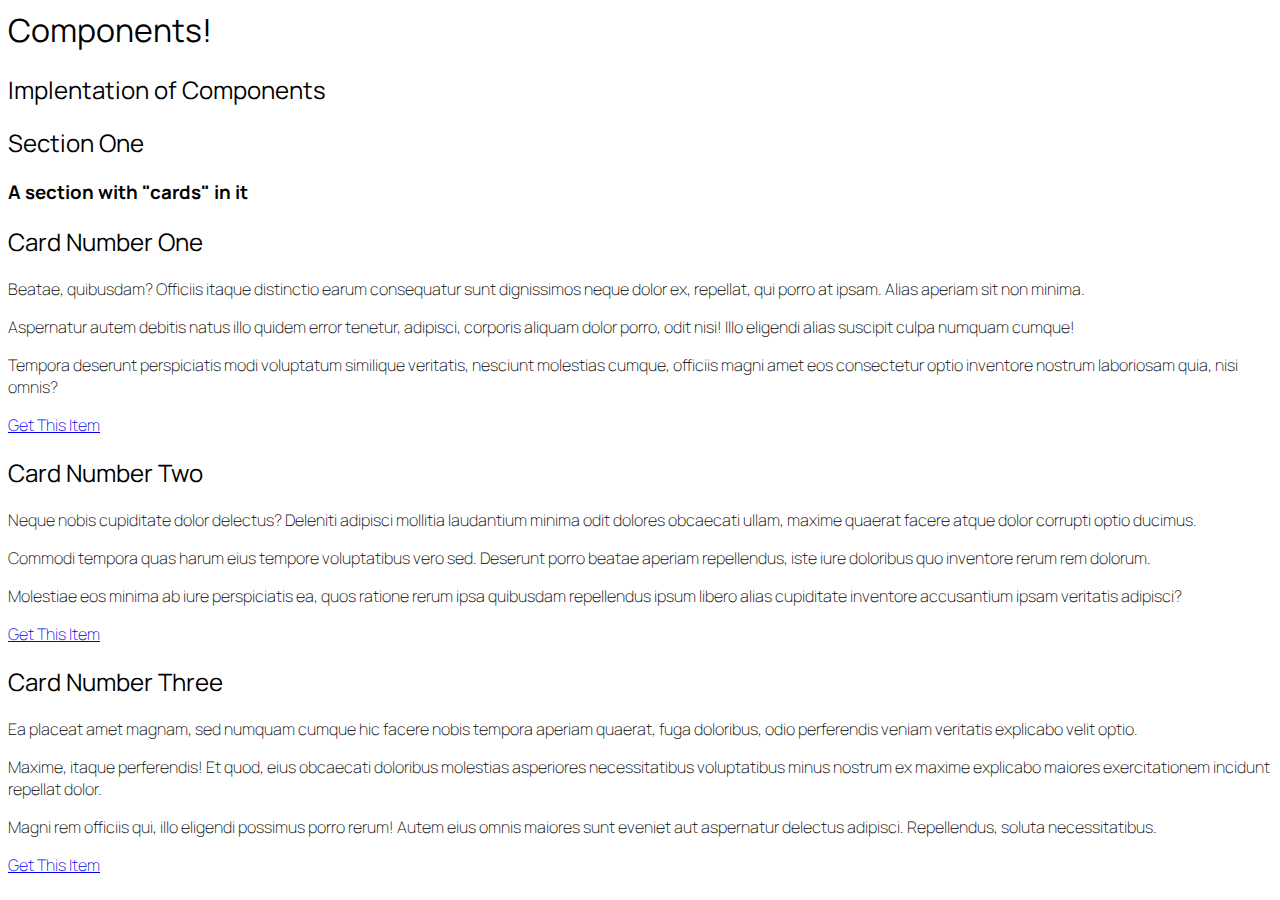
==== challengeCardOne.html @ fa43d9e9 "quick setup" ====
<html lang="en">
<head>
    <meta charset="UTF-8">
    <meta name="viewport" content="width=device-width, initial-scale=1.0">
    <title>Cards Challenge One</title>
    <link rel="stylesheet" href="assests/css/challengeCardsOne.css">
</head>
<body>
    <!-- GLOBAL HEADER  -->
    <header class="main-header">
        <h1>Components!</h1>
        <h2>Implentation of Components</h2>
    </header>
    <!-- SECTION ONE  -->
     <section class="sectionOne">
        <header>
            <h2>Section One</h2>
            <h3>A section with "cards" in it</h3>
        </header>
     </section>
     <section>
        <div class="cardOne">
            <header>
                <h2>Card Number One</h2>
            </header>
            <article>
                <p>Beatae, quibusdam? Officiis itaque distinctio earum consequatur sunt dignissimos neque dolor ex, repellat, qui porro at ipsam. Alias aperiam sit non minima.</p>
                <p>Aspernatur autem debitis natus illo quidem error tenetur, adipisci, corporis aliquam dolor porro, odit nisi! Illo eligendi alias suscipit culpa numquam cumque!</p>
                <p>Tempora deserunt perspiciatis modi voluptatum similique veritatis, nesciunt molestias cumque, officiis magni amet eos consectetur optio inventore nostrum laboriosam quia, nisi omnis?</p>
            </article>
            <footer>
                <a href="#">Get This Item</a>
            </footer>
        </div>
        <div class="cardTwo">
            <header>
                <h2>Card Number Two</h2>
            </header>
            <article>
                <p>Neque nobis cupiditate dolor delectus? Deleniti adipisci mollitia laudantium minima odit dolores obcaecati ullam, maxime quaerat facere atque dolor corrupti optio ducimus.</p>
                <p>Commodi tempora quas harum eius tempore voluptatibus vero sed. Deserunt porro beatae aperiam repellendus, iste iure doloribus quo inventore rerum rem dolorum.</p>
                <p>Molestiae eos minima ab iure perspiciatis ea, quos ratione rerum ipsa quibusdam repellendus ipsum libero alias cupiditate inventore accusantium ipsam veritatis adipisci?</p>
            </article>
            <footer>
                <a href="#">Get This Item</a>
            </footer>
        </div>
        <div class="cardThree">
            <header>
                <h2>Card Number Three</h2>
            </header>
            <article>
                <p>Ea placeat amet magnam, sed numquam cumque hic facere nobis tempora aperiam quaerat, fuga doloribus, odio perferendis veniam veritatis explicabo velit optio.</p>
                <p>Maxime, itaque perferendis! Et quod, eius obcaecati doloribus molestias asperiores necessitatibus voluptatibus minus nostrum ex maxime explicabo maiores exercitationem incidunt repellat dolor.</p>
                <p>Magni rem officiis qui, illo eligendi possimus porro rerum! Autem eius omnis maiores sunt eveniet aut aspernatur delectus adipisci. Repellendus, soluta necessitatibus.</p>
            </article>
            <footer>
                <a href="#">Get This Item</a>
            </footer>
        </div>
     </section>
</body>
</html>
---- assests/css/challengeCardsOne.css ----
@import url('https://fonts.googleapis.com/css2?family=League+Spartan:wght@100..900&family=Manrope:wght@200..800&family=Roboto+Condensed:ital,wght@0,100..900;1,100..900&display=swap');
/* COLOR SCHEME */
:root{
    --mainHeader: #aa506c;
    --sectionOne: #668979;
    --Cards:        #657b99;
    --backgroundcolr: #eaeaea;
    --text:             #444444;
}
/* #region GLOBAL STYLES */
body{
 font-family: 'Manrope';
 font-weight: 200;
}
h1,h2{
    font-family: 'Manrope';
    font-weight: 400;
}
/* #endregion */
/* #region MEDIA QUARIES */
/* DESKTOP */
@media (min-width: 1300px){

}
@media (max-width: 700px){

}
/* #endregion */
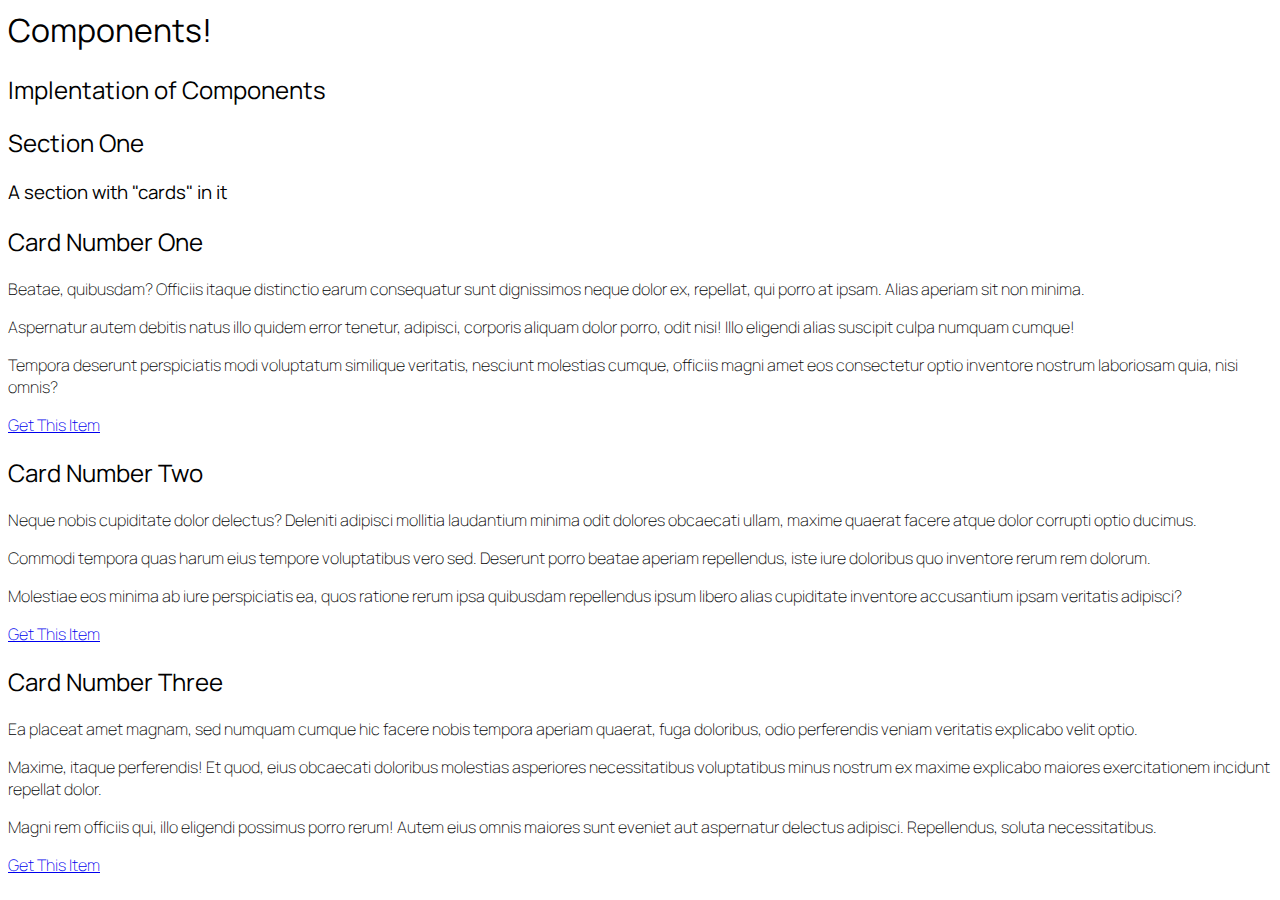
==== commit 56e77f46: "update på html" ====
--- a/challengeCardOne.html
+++ b/challengeCardOne.html
@@ -11,53 +11,57 @@
         <h1>Components!</h1>
         <h2>Implentation of Components</h2>
     </header>
+<main>
     <!-- SECTION ONE  -->
      <section class="sectionOne">
         <header>
-            <h2>Section One</h2>
-            <h3>A section with "cards" in it</h3>
+            <hgroup>
+                <h2>Section One</h2>
+                <h3>A section with "cards" in it</h3>
+            </hgroup>
         </header>
-     </section>
-     <section>
-        <div class="cardOne">
-            <header>
-                <h2>Card Number One</h2>
-            </header>
-            <article>
-                <p>Beatae, quibusdam? Officiis itaque distinctio earum consequatur sunt dignissimos neque dolor ex, repellat, qui porro at ipsam. Alias aperiam sit non minima.</p>
-                <p>Aspernatur autem debitis natus illo quidem error tenetur, adipisci, corporis aliquam dolor porro, odit nisi! Illo eligendi alias suscipit culpa numquam cumque!</p>
-                <p>Tempora deserunt perspiciatis modi voluptatum similique veritatis, nesciunt molestias cumque, officiis magni amet eos consectetur optio inventore nostrum laboriosam quia, nisi omnis?</p>
-            </article>
-            <footer>
-                <a href="#">Get This Item</a>
-            </footer>
+        <div>
+            <div class="cardOne">
+                <header>
+                    <h2>Card Number One</h2>
+                </header>
+                <article>
+                    <p>Beatae, quibusdam? Officiis itaque distinctio earum consequatur sunt dignissimos neque dolor ex, repellat, qui porro at ipsam. Alias aperiam sit non minima.</p>
+                    <p>Aspernatur autem debitis natus illo quidem error tenetur, adipisci, corporis aliquam dolor porro, odit nisi! Illo eligendi alias suscipit culpa numquam cumque!</p>
+                    <p>Tempora deserunt perspiciatis modi voluptatum similique veritatis, nesciunt molestias cumque, officiis magni amet eos consectetur optio inventore nostrum laboriosam quia, nisi omnis?</p>
+                </article>
+                <footer>
+                    <a href="#">Get This Item</a>
+                </footer>
+            </div>
+            <div class="cardTwo">
+                <header>
+                    <h2>Card Number Two</h2>
+                </header>
+                <article>
+                    <p>Neque nobis cupiditate dolor delectus? Deleniti adipisci mollitia laudantium minima odit dolores obcaecati ullam, maxime quaerat facere atque dolor corrupti optio ducimus.</p>
+                    <p>Commodi tempora quas harum eius tempore voluptatibus vero sed. Deserunt porro beatae aperiam repellendus, iste iure doloribus quo inventore rerum rem dolorum.</p>
+                    <p>Molestiae eos minima ab iure perspiciatis ea, quos ratione rerum ipsa quibusdam repellendus ipsum libero alias cupiditate inventore accusantium ipsam veritatis adipisci?</p>
+                </article>
+                <footer>
+                    <a href="#">Get This Item</a>
+                </footer>
+            </div>
+            <div class="cardThree">
+                <header>
+                    <h2>Card Number Three</h2>
+                </header>
+                <article>
+                    <p>Ea placeat amet magnam, sed numquam cumque hic facere nobis tempora aperiam quaerat, fuga doloribus, odio perferendis veniam veritatis explicabo velit optio.</p>
+                    <p>Maxime, itaque perferendis! Et quod, eius obcaecati doloribus molestias asperiores necessitatibus voluptatibus minus nostrum ex maxime explicabo maiores exercitationem incidunt repellat dolor.</p>
+                    <p>Magni rem officiis qui, illo eligendi possimus porro rerum! Autem eius omnis maiores sunt eveniet aut aspernatur delectus adipisci. Repellendus, soluta necessitatibus.</p>
+                </article>
+                <footer>
+                    <a href="#">Get This Item</a>
+                </footer>
+            </div>
         </div>
-        <div class="cardTwo">
-            <header>
-                <h2>Card Number Two</h2>
-            </header>
-            <article>
-                <p>Neque nobis cupiditate dolor delectus? Deleniti adipisci mollitia laudantium minima odit dolores obcaecati ullam, maxime quaerat facere atque dolor corrupti optio ducimus.</p>
-                <p>Commodi tempora quas harum eius tempore voluptatibus vero sed. Deserunt porro beatae aperiam repellendus, iste iure doloribus quo inventore rerum rem dolorum.</p>
-                <p>Molestiae eos minima ab iure perspiciatis ea, quos ratione rerum ipsa quibusdam repellendus ipsum libero alias cupiditate inventore accusantium ipsam veritatis adipisci?</p>
-            </article>
-            <footer>
-                <a href="#">Get This Item</a>
-            </footer>
-        </div>
-        <div class="cardThree">
-            <header>
-                <h2>Card Number Three</h2>
-            </header>
-            <article>
-                <p>Ea placeat amet magnam, sed numquam cumque hic facere nobis tempora aperiam quaerat, fuga doloribus, odio perferendis veniam veritatis explicabo velit optio.</p>
-                <p>Maxime, itaque perferendis! Et quod, eius obcaecati doloribus molestias asperiores necessitatibus voluptatibus minus nostrum ex maxime explicabo maiores exercitationem incidunt repellat dolor.</p>
-                <p>Magni rem officiis qui, illo eligendi possimus porro rerum! Autem eius omnis maiores sunt eveniet aut aspernatur delectus adipisci. Repellendus, soluta necessitatibus.</p>
-            </article>
-            <footer>
-                <a href="#">Get This Item</a>
-            </footer>
-        </div>
-     </section>
+    </section>
+</main>
 </body>
 </html>--- a/assests/css/challengeCardsOne.css
+++ b/assests/css/challengeCardsOne.css
@@ -12,7 +12,7 @@
  font-family: 'Manrope';
  font-weight: 200;
 }
-h1,h2{
+h1,h2,h3{
     font-family: 'Manrope';
     font-weight: 400;
 }
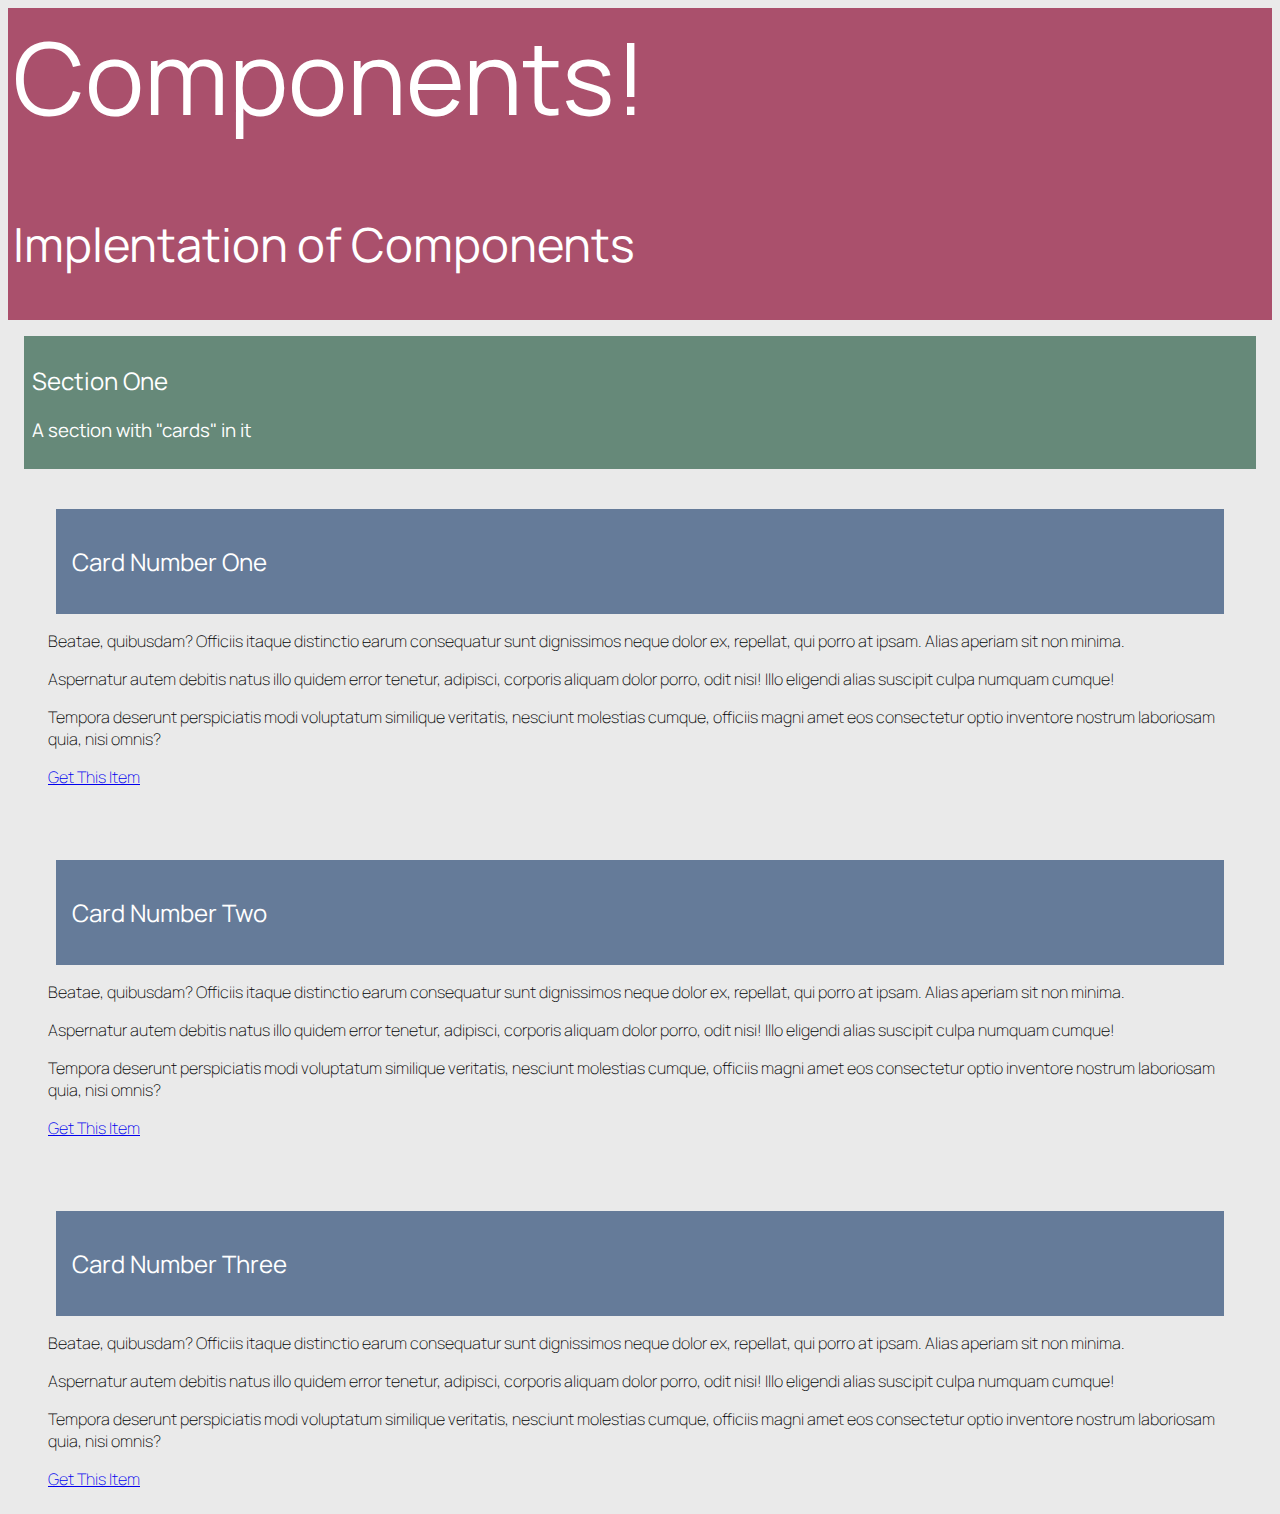
==== commit 6f372298: "Update css challengecard" ====
--- a/challengeCardOne.html
+++ b/challengeCardOne.html
@@ -20,46 +20,47 @@
                 <h3>A section with "cards" in it</h3>
             </hgroup>
         </header>
+        <!-- COMPONET CONTAINER -->
         <div>
-            <div class="cardOne">
+            <figure>
                 <header>
                     <h2>Card Number One</h2>
                 </header>
-                <article>
+                <figcaption>
                     <p>Beatae, quibusdam? Officiis itaque distinctio earum consequatur sunt dignissimos neque dolor ex, repellat, qui porro at ipsam. Alias aperiam sit non minima.</p>
                     <p>Aspernatur autem debitis natus illo quidem error tenetur, adipisci, corporis aliquam dolor porro, odit nisi! Illo eligendi alias suscipit culpa numquam cumque!</p>
                     <p>Tempora deserunt perspiciatis modi voluptatum similique veritatis, nesciunt molestias cumque, officiis magni amet eos consectetur optio inventore nostrum laboriosam quia, nisi omnis?</p>
-                </article>
                 <footer>
                     <a href="#">Get This Item</a>
                 </footer>
-            </div>
-            <div class="cardTwo">
+                </figcaption>
+            </figure>
+            <figure>
                 <header>
                     <h2>Card Number Two</h2>
                 </header>
-                <article>
-                    <p>Neque nobis cupiditate dolor delectus? Deleniti adipisci mollitia laudantium minima odit dolores obcaecati ullam, maxime quaerat facere atque dolor corrupti optio ducimus.</p>
-                    <p>Commodi tempora quas harum eius tempore voluptatibus vero sed. Deserunt porro beatae aperiam repellendus, iste iure doloribus quo inventore rerum rem dolorum.</p>
-                    <p>Molestiae eos minima ab iure perspiciatis ea, quos ratione rerum ipsa quibusdam repellendus ipsum libero alias cupiditate inventore accusantium ipsam veritatis adipisci?</p>
-                </article>
+                <figcaption>
+                    <p>Beatae, quibusdam? Officiis itaque distinctio earum consequatur sunt dignissimos neque dolor ex, repellat, qui porro at ipsam. Alias aperiam sit non minima.</p>
+                    <p>Aspernatur autem debitis natus illo quidem error tenetur, adipisci, corporis aliquam dolor porro, odit nisi! Illo eligendi alias suscipit culpa numquam cumque!</p>
+                    <p>Tempora deserunt perspiciatis modi voluptatum similique veritatis, nesciunt molestias cumque, officiis magni amet eos consectetur optio inventore nostrum laboriosam quia, nisi omnis?</p>
                 <footer>
                     <a href="#">Get This Item</a>
                 </footer>
-            </div>
-            <div class="cardThree">
+                </figcaption>
+            </figure>
+            <figure>
                 <header>
                     <h2>Card Number Three</h2>
                 </header>
-                <article>
-                    <p>Ea placeat amet magnam, sed numquam cumque hic facere nobis tempora aperiam quaerat, fuga doloribus, odio perferendis veniam veritatis explicabo velit optio.</p>
-                    <p>Maxime, itaque perferendis! Et quod, eius obcaecati doloribus molestias asperiores necessitatibus voluptatibus minus nostrum ex maxime explicabo maiores exercitationem incidunt repellat dolor.</p>
-                    <p>Magni rem officiis qui, illo eligendi possimus porro rerum! Autem eius omnis maiores sunt eveniet aut aspernatur delectus adipisci. Repellendus, soluta necessitatibus.</p>
-                </article>
+                <figcaption>
+                    <p>Beatae, quibusdam? Officiis itaque distinctio earum consequatur sunt dignissimos neque dolor ex, repellat, qui porro at ipsam. Alias aperiam sit non minima.</p>
+                    <p>Aspernatur autem debitis natus illo quidem error tenetur, adipisci, corporis aliquam dolor porro, odit nisi! Illo eligendi alias suscipit culpa numquam cumque!</p>
+                    <p>Tempora deserunt perspiciatis modi voluptatum similique veritatis, nesciunt molestias cumque, officiis magni amet eos consectetur optio inventore nostrum laboriosam quia, nisi omnis?</p>
                 <footer>
                     <a href="#">Get This Item</a>
                 </footer>
-            </div>
+                </figcaption>
+            </figure>
         </div>
     </section>
 </main>
--- a/assests/css/challengeCardsOne.css
+++ b/assests/css/challengeCardsOne.css
@@ -4,25 +4,71 @@
     --mainHeader: #aa506c;
     --sectionOne: #668979;
     --Cards:        #657b99;
-    --backgroundcolr: #eaeaea;
+    --bgc: #eaeaea;
     --text:             #444444;
 }
 /* #region GLOBAL STYLES */
 body{
- font-family: 'Manrope';
- font-weight: 200;
+    background-color: var(--bgc);
+    font-family: 'Manrope';
+    font-weight: 200;
 }
 h1,h2,h3{
+    color: white;
     font-family: 'Manrope';
     font-weight: 400;
 }
+h1{
+    font-size: 100px;
+}
 /* #endregion */
+/* #region MAIN HEADER  */
+.main-header{
+    background-color: var(--mainHeader);
+    padding: 0.3rem;
+    margin: 0;
+    padding-top: 0;
+}
+.main-header > h2{
+    font-weight: 200px;
+    font-size: 47px;
+}
+/* #endregion */
+/* #region SECTION ONE  */
+.sectionOne >  header{
+    background-color: var(--sectionOne);
+    margin: 1rem;
+    padding: 0.5rem;
+}
+.sectionOne > div{
+    display: grid;
+    grid-template-rows: repeat(1, 1fr);
+    gap: 2rem;
+}
+.sectionOne > div > figure > header{
+    background-color: var(--Cards);
+    margin: 0.5rem;
+    padding: 1rem;
+}
+.sectionOne > div > figcaption{
+    color: var(--text);
+}
+/* #endreigon */
+
 /* #region MEDIA QUARIES */
 /* DESKTOP */
 @media (min-width: 1300px){
-
+    .sectionOne > div{
+        grid-template-columns: repeat(3, 1fr);
+        gap: 1rem;
+    }
 }
+/* MOBILE  */
 @media (max-width: 700px){
-
+    .sectionOne > div{
+        display: grid;
+        grid-template-rows: repeat(1, 1fr);
+        gap: 1rem;
+    }
 }
 /* #endregion */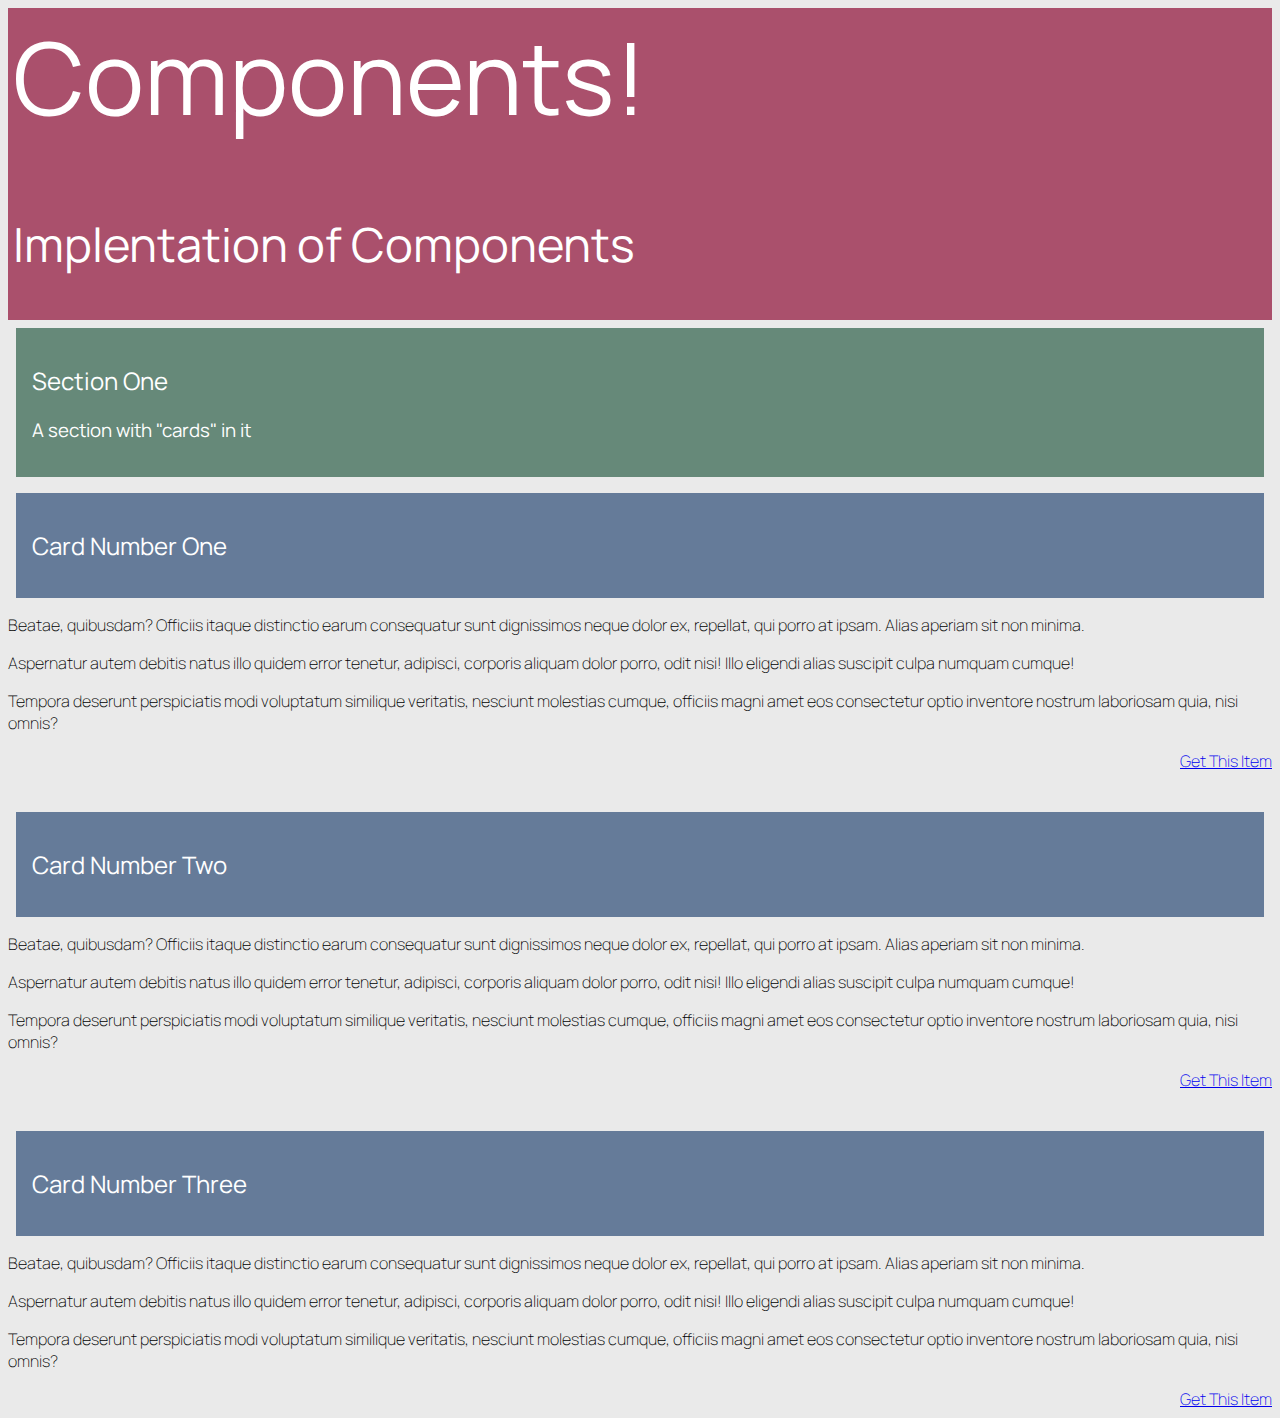
==== commit cb14dbad: "update med en js og popup til a links" ====
--- a/challengeCardOne.html
+++ b/challengeCardOne.html
@@ -4,7 +4,20 @@
     <meta name="viewport" content="width=device-width, initial-scale=1.0">
     <title>Cards Challenge One</title>
     <link rel="stylesheet" href="assests/css/challengeCardsOne.css">
+    <script src="assests/js/Challengecards.js" defer></script>
 </head>
+<div id="loginModal" class="modal">
+    <div class="modal-content">
+        <span class="close">&times;</span>
+        <h2>Login</h2>
+        <input type="text" id="login-username" placeholder="Brugernavn">
+        <span id="username-error" class="error-message"></span>
+        <input type="password" id="login-password" placeholder="Adgangskode">
+        <span id="password-error" class="error-message"></span>
+        <button id="loginBtn">Login</button>
+    </div>
+</div>
+
 <body>
     <!-- GLOBAL HEADER  -->
     <header class="main-header">
@@ -14,12 +27,14 @@
 <main>
     <!-- SECTION ONE  -->
      <section class="sectionOne">
+        <figure>
         <header>
             <hgroup>
                 <h2>Section One</h2>
                 <h3>A section with "cards" in it</h3>
             </hgroup>
         </header>
+    </figure>
         <!-- COMPONET CONTAINER -->
         <div>
             <figure>
@@ -30,7 +45,7 @@
                     <p>Beatae, quibusdam? Officiis itaque distinctio earum consequatur sunt dignissimos neque dolor ex, repellat, qui porro at ipsam. Alias aperiam sit non minima.</p>
                     <p>Aspernatur autem debitis natus illo quidem error tenetur, adipisci, corporis aliquam dolor porro, odit nisi! Illo eligendi alias suscipit culpa numquam cumque!</p>
                     <p>Tempora deserunt perspiciatis modi voluptatum similique veritatis, nesciunt molestias cumque, officiis magni amet eos consectetur optio inventore nostrum laboriosam quia, nisi omnis?</p>
-                <footer>
+                <footer class="linkMe">
                     <a href="#">Get This Item</a>
                 </footer>
                 </figcaption>
@@ -43,7 +58,7 @@
                     <p>Beatae, quibusdam? Officiis itaque distinctio earum consequatur sunt dignissimos neque dolor ex, repellat, qui porro at ipsam. Alias aperiam sit non minima.</p>
                     <p>Aspernatur autem debitis natus illo quidem error tenetur, adipisci, corporis aliquam dolor porro, odit nisi! Illo eligendi alias suscipit culpa numquam cumque!</p>
                     <p>Tempora deserunt perspiciatis modi voluptatum similique veritatis, nesciunt molestias cumque, officiis magni amet eos consectetur optio inventore nostrum laboriosam quia, nisi omnis?</p>
-                <footer>
+                <footer class="linkMe">
                     <a href="#">Get This Item</a>
                 </footer>
                 </figcaption>
@@ -56,7 +71,7 @@
                     <p>Beatae, quibusdam? Officiis itaque distinctio earum consequatur sunt dignissimos neque dolor ex, repellat, qui porro at ipsam. Alias aperiam sit non minima.</p>
                     <p>Aspernatur autem debitis natus illo quidem error tenetur, adipisci, corporis aliquam dolor porro, odit nisi! Illo eligendi alias suscipit culpa numquam cumque!</p>
                     <p>Tempora deserunt perspiciatis modi voluptatum similique veritatis, nesciunt molestias cumque, officiis magni amet eos consectetur optio inventore nostrum laboriosam quia, nisi omnis?</p>
-                <footer>
+                <footer class="linkMe">
                     <a href="#">Get This Item</a>
                 </footer>
                 </figcaption>
--- a/assests/css/challengeCardsOne.css
+++ b/assests/css/challengeCardsOne.css
@@ -1,4 +1,5 @@
 @import url('https://fonts.googleapis.com/css2?family=League+Spartan:wght@100..900&family=Manrope:wght@200..800&family=Roboto+Condensed:ital,wght@0,100..900;1,100..900&display=swap');
+@import url(popup.css);
 /* COLOR SCHEME */
 :root{
     --mainHeader: #aa506c;
@@ -21,6 +22,10 @@
 h1{
     font-size: 100px;
 }
+figure{
+    margin: 0;
+    padding: 0;
+}
 /* #endregion */
 /* #region MAIN HEADER  */
 .main-header{
@@ -35,10 +40,10 @@
 }
 /* #endregion */
 /* #region SECTION ONE  */
-.sectionOne >  header{
+.sectionOne > figure > header{
     background-color: var(--sectionOne);
-    margin: 1rem;
-    padding: 0.5rem;
+    padding: 1rem;
+    margin: 0.5rem;
 }
 .sectionOne > div{
     display: grid;
@@ -53,6 +58,10 @@
 .sectionOne > div > figcaption{
     color: var(--text);
 }
+.linkMe{
+    display: flex;
+    justify-content: end;
+}
 /* #endreigon */
 
 /* #region MEDIA QUARIES */
@@ -62,6 +71,10 @@
         grid-template-columns: repeat(3, 1fr);
         gap: 1rem;
     }
+    .linkMe{
+        display: flex;
+        justify-content: end;
+    }
 }
 /* MOBILE  */
 @media (max-width: 700px){
@@ -70,5 +83,9 @@
         grid-template-rows: repeat(1, 1fr);
         gap: 1rem;
     }
+    .linkMe{
+        display: flex;
+        justify-content: end;
+    }
 }
 /* #endregion */